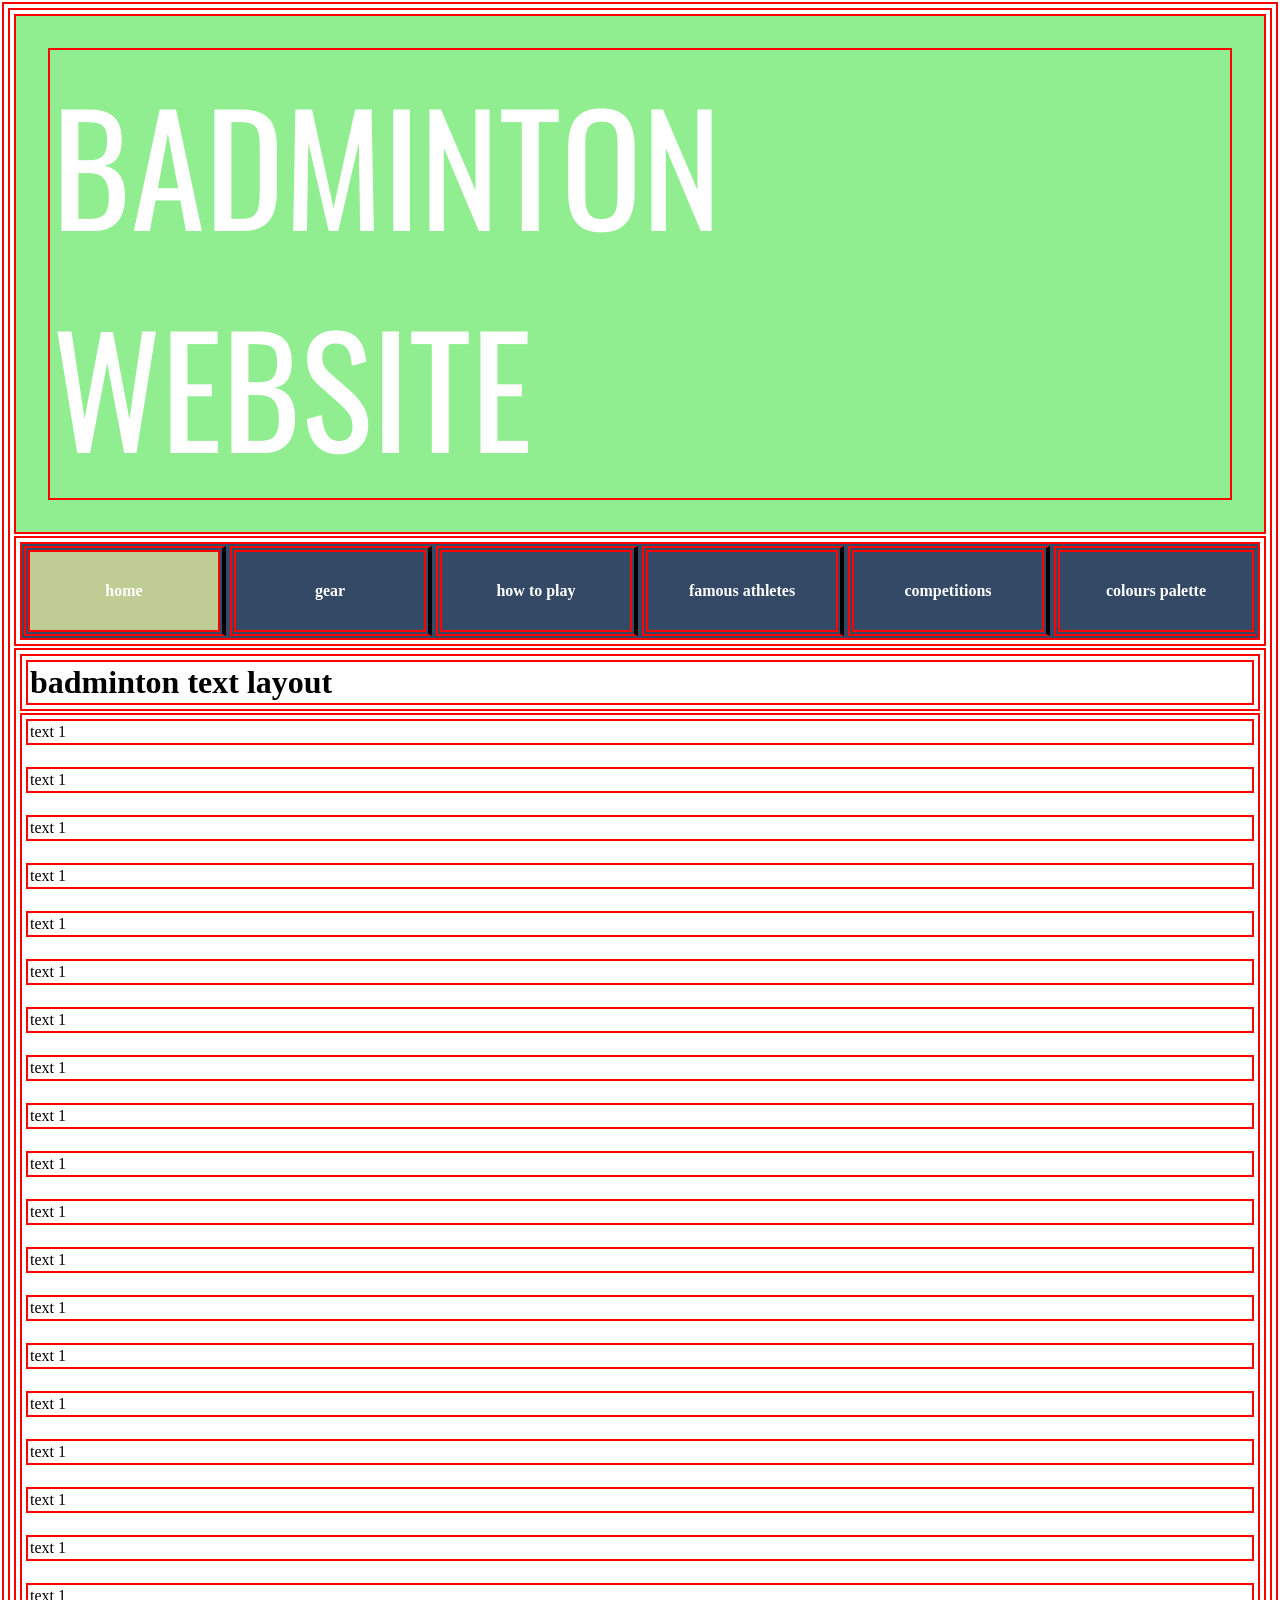
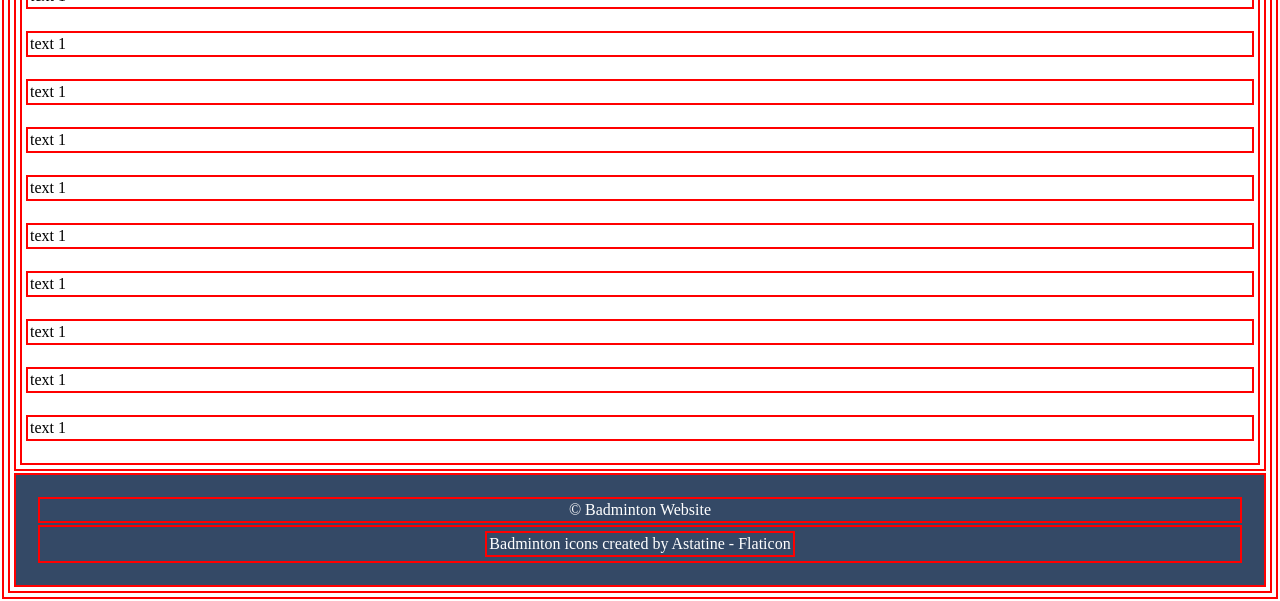
==== index.html @ ff65a62f "repository fix 15/03/2026 12:06am" ====
<!DOCTYPE HTML>
<html lang="en">
  <head>
		<!-- should do all this for one page then copy to every other page -->
		<title> badminton website </title>
		<link rel="stylesheet" type="text/css" href="style.css">
		
		<!-- space for fonts + linking features -->
		<!-- page icon -->
		<link rel="icon" type="image/png" href="images/badminton-img.png">
		<!-- font linking -->
		<link rel="preconnect" href="https://fonts.googleapis.com">
		<link rel="preconnect" href="https://fonts.gstatic.com" crossorigin>

		<!-- fonts -->
		<!-- probably not needed due to import on the main style.css file
		<link href="https://fonts.googleapis.com/css2?family=Story+Script&display=swap" rel="stylesheet">
		<link href="https://fonts.googleapis.com/css2?family=Patrick+Hand&display=swap" rel="stylesheet">
		-->

	</head>


	<body>
		<!-- might include a div to surround the header, main, and footer values-->
			<header class="section-header">
				<p> badminton website </p>
			</header>
      <!--the navbar, try to make it always visibile when scrolling using the sticky function-->
      <nav id="navbar">
        <!--
				<a href="--"> filler space above the navbar that also moves </a> -->
				<ul class="nav-links"> 
					<!-- might need to make a grid so each box is equally spaced -->
					<li class="box-nav-1a"><a href="index.html" class="active page" id="home"> home </a></li>
					<!-- filler pages for now-->
					<li class="box-nav-2a"><a href="gear.html" class="page drop-button" id="--"> gear </a>
						<div class="dropdown-content">
							<a href="gear-1.html"> rackets </a>
							<a href="gear-2.html"> shuttles </a>
							<a href="gear-3.html"> shoes </a>
						</div>
					</li>
					<li class="box-nav-3a"><a href="how-to-play.html" class="page" id="--"> how to play </a></li>
					<li class="box-nav-4a"><a href="famous-athletes.html" class="page" id="--"> famous athletes </a></li>
					<li class="box-nav-5a"><a href="competitions.html" class="page" id="--"> competitions </a></li>
					<!-- end of filer pages for now-->
					<li class="box-nav-8a"><a href="colours.html" class="page" id="--"> colours palette </a></li>
				</ul>
      </nav>

		
			<main>
				<div>
					<h1> 
						badminton text layout
					</h1>

				</div>
				<div>
					<p> text 1 </p> <br>
					<p> text 1 </p> <br>
					<p> text 1 </p> <br>
					<p> text 1 </p> <br>
					<p> text 1 </p> <br>
					<p> text 1 </p> <br>
					<p> text 1 </p> <br>
					<p> text 1 </p> <br>
					<p> text 1 </p> <br>
					<p> text 1 </p> <br>
					<p> text 1 </p> <br>
					<p> text 1 </p> <br>
					<p> text 1 </p> <br>
					<p> text 1 </p> <br>
					<p> text 1 </p> <br>
					<p> text 1 </p> <br>
					<p> text 1 </p> <br>
					<p> text 1 </p> <br>
					<p> text 1 </p> <br>
					<p> text 1 </p> <br>
					<p> text 1 </p> <br>
					<p> text 1 </p> <br>
					<p> text 1 </p> <br>
					<p> text 1 </p> <br>
					<p> text 1 </p> <br>
					<p> text 1 </p> <br>
					<p> text 1 </p> <br>
					<p> text 1 </p> <br>





        </div>










			</main>


			<footer>
				<p>&copy; Badminton Website </p>
				<p><a href="https://www.flaticon.com/free-icons/badminton" title="badminton icons"> Badminton icons created by Astatine - Flaticon</a> </p>
			</footer>
	</body>


</html>
---- style.css ----
/* #region filler-stuff-for-files */
/* Patrick Hand */
@import url('https://fonts.googleapis.com/css2?family=Patrick+Hand&display=swap');

/* Story Script */
@import url('https://fonts.googleapis.com/css2?family=Story+Script&display=swap');

/* Oswald */
@import url('https://fonts.googleapis.com/css2?family=Oswald:wght@200..700&display=swap');

/* #endregion */


* {
  /* should design the website before screwing up the looks */
  /* change margin and padding to 0px afterwards */
  
  
  margin: 2px;
  padding: 2px;
  box-sizing: border-box;
  border: 2px solid red;
  
  
  /*
  margin: 0px;
  padding: 0px;
  box-sizing: border-box;
  border: 0px solid black;
  */
  
}



/* for variables/functions later on */   

    :root { 
      
      /* base colour option 1 */
      --base-colour-1a: #FCF7F8; 
      --base-colour-2a: #CED3DC; 
      --base-colour-3a: #ABA9C3; 
      --base-colour-4a: #275DAD; 
      --base-colour-5a: #5B616A; 
      

      /* base colour option 2 */
      --base-colour-1b: #2E7B28; 
      --base-colour-2b: #3C5C74; 
      --base-colour-3b: #4F5ADE; 
      --base-colour-4b: #E4ECF1; 
      

      /* base colour option 3 */
      --base-colour-1c: #A7CECB; 
      --base-colour-2c: #8BA6A9; 
      --base-colour-3c: #75704E; 
      --base-colour-4c: #CACC90; 
      --base-colour-5c: #F4EBBE; 
      

      /* base colour option 4 */
      --base-colour-1d: #CBE896; 
      --base-colour-2d: #AAC0AA; 
      --base-colour-3d: #FCDFA6; 
      --base-colour-4d: #A18276; 
      --base-colour-5d: #F4B886; 
      

      /* base colour option 5 */
      --base-colour-1e: #555B6E; 
      --base-colour-2e: #89B0AE;
      --base-colour-3e: #BEE3DB;
      --base-colour-4e: #FAF9F9; 
      --base-colour-5e: #FFD6BA; 
      
      /* base colour option 6 */
      --base-colour-1f: #247BA0; 
      --base-colour-2f: #70C1B3;
      --base-colour-3f: #B2DBBF;
      --base-colour-4f: #F3FFBD; 
      --base-colour-5f: #FF1654; 
      
      /* base colour option 7 */
      --base-colour-1g: #0D1821; 
      --base-colour-2g: #344966;
      --base-colour-3g: #B4CDED;
      --base-colour-4g: #F0F4EF; 
      --base-colour-5g: #BFCC94; 

      /* fonts can be adjusted so it'll affect all using it */
      .patrick-hand-regular {
        font-family: "Patrick Hand", cursive;
        font-weight: 400;
        font-style: normal;
      }

      .story-script-regular {
        font-family: "Story Script", sans-serif;
        font-weight: 400;
        font-style: normal;
      }


    }
	

    body {

    }

    h1{
    
    } 
    
    header{
      background-color: lightgreen;
      justify-items: center;
      align-content: center;
      font-size: 150px;
      padding: 30px;
      font-family: "Oswald", sans-serif;
      color: white;
      text-transform: uppercase;
      
    }

 
    /* navigation bar styling */ 
    /* #region navigation bar styling */
    
    nav {
      position: sticky;
      top: 0;
      z-index: 1;
    }

    nav ul {
      list-style-type: none;
      overflow: hidden;
      justify-content: space-evenly;
      background-color: var(--base-colour-2g);
      display: grid;
      /* this needs to be adjusted for the final bits/editing */
      grid-template-columns: repeat(6, 1fr);
      /* this padding puts distance around the listed items */
      padding: 0px;
    }

    nav ul li {
      /* this doesn't work to make the highlight part go slow 
      transition: color 5.0s ease-in 2s; */
      display: inline-block;
      font-weight: bold;
      white-space: no-wrap;
      /* this makes a box around the listed item
      padding: 10px 10px; */
      background-color: var(--base-colour-2g); /* might need to make a grid to make each one to have even space */
      border-right: 4px solid black; /* hard to see for now but is a divider */
      /* this padding puts some height on the bottom and top of the li a */
      padding: 0px 0px;
    }

    nav ul li:last-child{
      border-right: none;
    }

    nav ul li a {
      display: block;
      color: white;
      text-align: center;
      text-decoration: none;
      padding: 30px 30px;
      transition: transform 0.2s ease-out;
      
      
      /* might need later to help remove features off of the thing
      text-decoration: none; */
    }

    nav ul li a .drop-button { 
      display: inline-block;
      color: white;
      text-align: center;
      padding: 14px 16px;
      text-decoration: none;

    }
    
    /* used by w3schools demo
    nav ul li a:hover, .box-nav-2a:hover .drop-button {
      background-color: red;
    }
    */

    li.box-nav-2a {
      display: inline-block;
    }

    .dropdown-content {
      display: none;
      position: absolute;
      background-color: var(--base-colour-2g);
      /* this value needs to scale with the page when it changes size/resolution
      min-width: 317px;
      */
      box-shadow: 0px 8px 16px 0px rgba(0,0,0,0.2);
      z-index: 1;
    }

    .dropdown-content a {
      color: white;
      padding: 12px 16px;
      text-decoration: none;
      display: block;
      text-align: left;
    }

    /* the a.active has to be before a:hover due to specificity rules or something */
    nav ul li .active {
      background-color: var(--base-colour-5g); 
    }

    nav ul li a:hover {
      background-color: var(--base-colour-4g);
      color: var(--base-colour-1g );
      transform: translateX(-5px);
    } 

    .dropdown-content a:hover {
      background-color: var(--base-colour-4g);
      color: var(--base-colour-1g );
    }

    .box-nav-2a:hover .dropdown-content {
      display: block;
    }

    /* #endregion */

    /* footer styling */
    /* #region footer styling */

    footer {
      padding: 20px;
      background-color: var(--base-colour-2g);
    }

    footer p {
      color: white;
      display: flex;
      justify-content: center;
      align-items: center;
    }

    footer a {
      color: white;
      text-decoration: none;
    }

    footer a:hover {
      text-decoration: underline;
      opacity: 0.8;
    }

    footer a:link, footer a:visited, footer a:active {
      color: white;
    }

    /* #endregion */

  
    /* gear page */
    /* #region gear main page */
    
    .gear-main-whole-box{
      display: flex;
      flex-direction: column;
      align-items: center;
      background-color: rgb(240, 128, 128);
      padding-bottom: 50px;
    }
    
    .gear-main-header{
      justify-self: center;
      text-align: center;
      color: white;
      font-family: "Patrick Hand", cursive;
    }

    .gear-main-h1 {
      margin: 30px 0px 10px 0px;
      font-size: 100px;
    }

    .gear-main-header-text {
      margin: 10px 0px;
      font-size: 50px;
      font-weight: 700;
    }
    
    .gear-main-info {
      display: grid;
      grid-template-columns: repeat(3, auto);
      justify-content: center;
      gap: 30px;
      padding: 40px 30px;
      margin: 15px;
      border-radius: 30px;
      background-color: lightblue
    
    }

    .gear-main-grid {
      background-color: rgb(38, 37, 34, 0.3);
      border-radius: 30px;
      padding: 30px;
      width: 450px;

      display: flex;
      flex-direction: column;
      text-align: center;
      align-items: center;
      text-align: center;
      color: white;
      transition: transform 0.5s ease-in;
      font-family: "Patrick Hand", cursive;
    }

    .gear-main-grid h3 {
      font-size: 50px;
    }

    .header-container {
      display: flex;
      justify-content: space-between;
      align-items: center;
      width: 100%;
      
    }

     .spacer, .gear-main-icon {
      width: 40px;
      height: auto;
    }

    .header-contaner h3 {
      margin: 0px;
      flex-grow: 1;
      text-align: center;
    }

    .gear-main-grid p {
      font-size: 30px;
      padding-top: 20px;
    }

    .gear-main-grid:hover {
      /* change this colour later*/
      background-color: rgba(240, 128, 128, 0.6);
      transform: translateY(-15px);
    }


    .gear-main-rackets, .gear-main-shuttlecock, .gear-main-shoes {
      /* this one doesn't work probably as it only affects 1 item right now
      justify-content: center; */
      display: grid;
      justify-items: center;
    }


    .gear-main-image-frame {
      display: flex;
      width: 350px;
      height: 350px;
      border-radius: 20px;
      justify-content: center;
      align-items: center;
      overflow: hidden;
      margin-top: 20px;
      
    }

    .gear-main-img {
      display: block;
      justify-content: center;
      align-items: center;
      max-width: 90%;
      max-height: 90%;
      object-fit: contain;

    }


    /* #endregion */
    

    /* filler text --------------------------------------------------- */



    /* gear page-1 */
    /* #region gear rackets */


    /* #endregion */

    /* gear page-2 */
    /* #region gear shuttlecock */


    /* #endregion */

    /* gear page-3 */
    /* #region gear shoes */


    /* #endregion */



    /*


    /* how-to-play page */
    /* #region play-main page */

    .play-main-whole-box {
      display: flex;
      flex-direction: column;
      align-items: center;
      background-color: rgb(240, 128, 128);
      padding-bottom: 50px;
    }

    .play-main-header{
      justify-self: center;
      text-align: center;
      color: white;
      font-family: "Patrick Hand", cursive;
    }

    .play-main-h1 {
      margin: 30px 0px 10px 0px;
      font-size: 100px;
    }

    .play-main-header-text {
      margin: 10px 0px;
      font-size: 50px;
      font-weight: 700;
    }

    .play-main-info {
      display: grid;
      grid-template-columns: repeat(3, auto);
      justify-content: center;
      gap: 30px;
      padding: 40px 30px;
      margin: 15px;
      border-radius: 30px;
      background-color: lightblue;
    }

    .play-main-grid {
      background-color: rgb(38, 37, 34, 0.3);
      border-radius: 30px;
      padding: 30px;
      width: 450px;
      display: flex;
      flex-direction: column;
      text-align: center;
      color: white;
      transition: transform 0.5s ease-in;
      font-family: "Patrick Hand", cursive;
    }

    .play-main-grid h3 {
      font-size: 50px;
    }
    .play-main-grid p {
      font-size: 30px;
    }

    .play-main-grid ul{
      padding: 10px 20px;
    }

    .play-main-grid li {
      font-size: 22px;
      text-align: start;
      font-weight: 500;
    }

    .play-main-grid:hover {
      /* change this color later */
      background-color: rgba(240, 128, 128, 0.6);
      transform: translateY(-15px);
    }

    .play-main-shots, .play-main-footwork, .play-main-rules {
      display: grid;
      justify-items: center;
    }

    .play-main-image-frame {
      display: flex;
      width: 350px;
      height: 350px;
      border-radius: 20px;
      justify-content: center;
      align-items: center;
      overflow: hidden;
      margin-top: 20px;
    }

    .play-main-img {
      display: block;
      justify-content: center;
      align-items: center;
      max-width: 90%;
      max-height: 90%;
      object-fit: contain;
    }
   
    /* end region */
    
    /* famous atheletes page */
    /* #region famous athletes */
    
    
    nav ul {
      
    }


    /* #endregion */


    /* colours page */ 
    /* #region filler-colour-page */

    .box-1a {
      background-color: var(--base-colour-1a) ; 
    }

    .box-2a {
      background-color: var(--base-colour-2a);
    }
    
    .box-3a {
      background-color: var(--base-colour-3a);
    }

    .box-4a {
      background-color: var(--base-colour-4a);
    }

    .box-5a {
      background-color: var(--base-colour-5a);
    }
    
    
    /* filler for space */


    .box-1b {
      background-color: var(--base-colour-1b);
    }

    .box-2b {
      background-color: var(--base-colour-2b);
    }
    
    .box-3b {
      background-color: var(--base-colour-3b);
    }
    
    .box-4b {
      background-color: var(--base-colour-4b);
    }

    /* filler for space */
    
    .box-1c {
      background-color: var(--base-colour-1c);
    }

    .box-2c {
      background-color: var(--base-colour-2c);
    }

    .box-3c {
      background-color: var(--base-colour-3c);
    }
    
    .box-4c {
      background-color: var(--base-colour-4c);
    }
    
    .box-5c {
      background-color: var(--base-colour-5c);
    }

      /* filler for space */
    
    .box-1d {
      background-color: var(--base-colour-1d);
    }

    .box-2d {
      background-color: var(--base-colour-2d);
    }

    .box-3d {
      background-color: var(--base-colour-3d);
    }
    
    .box-4d {
      background-color: var(--base-colour-4d);
    }
    
    .box-5d {
      background-color: var(--base-colour-5d);
    }

    /* filler for space */
    
    .box-1e {
      background-color: var(--base-colour-1e);
    }

    .box-2e {
      background-color: var(--base-colour-2e);
    }

    .box-3e {
      background-color: var(--base-colour-3e);
    }
    
    .box-4e {
      background-color: var(--base-colour-4e);
    }
    
    .box-5e {
      background-color: var(--base-colour-5e);
    }

    /* filler for space */

    .box-1f {
      background-color: var(--base-colour-1f);
    }

    .box-2f {
      background-color: var(--base-colour-2f);
    }

    .box-3f {
      background-color: var(--base-colour-3f);
    }
    
    .box-4f {
      background-color: var(--base-colour-4f);
    }
    
    .box-5f {
      background-color: var(--base-colour-5f);
    }

    /* filler for space */

    .box-1g {
      background-color: var(--base-colour-1g);
    }

    .box-2g {
      background-color: var(--base-colour-2g);
    }

    .box-3g {
      background-color: var(--base-colour-3g);
    }
    
    .box-4g {
      background-color: var(--base-colour-4g);
    }
    
    .box-5g {
      background-color: var(--base-colour-5g);
    }

    /* #endregion */




    /* @media stuff/responsive design */
    /* #region @media stuff */

    /*  */

    /* #endregion*/
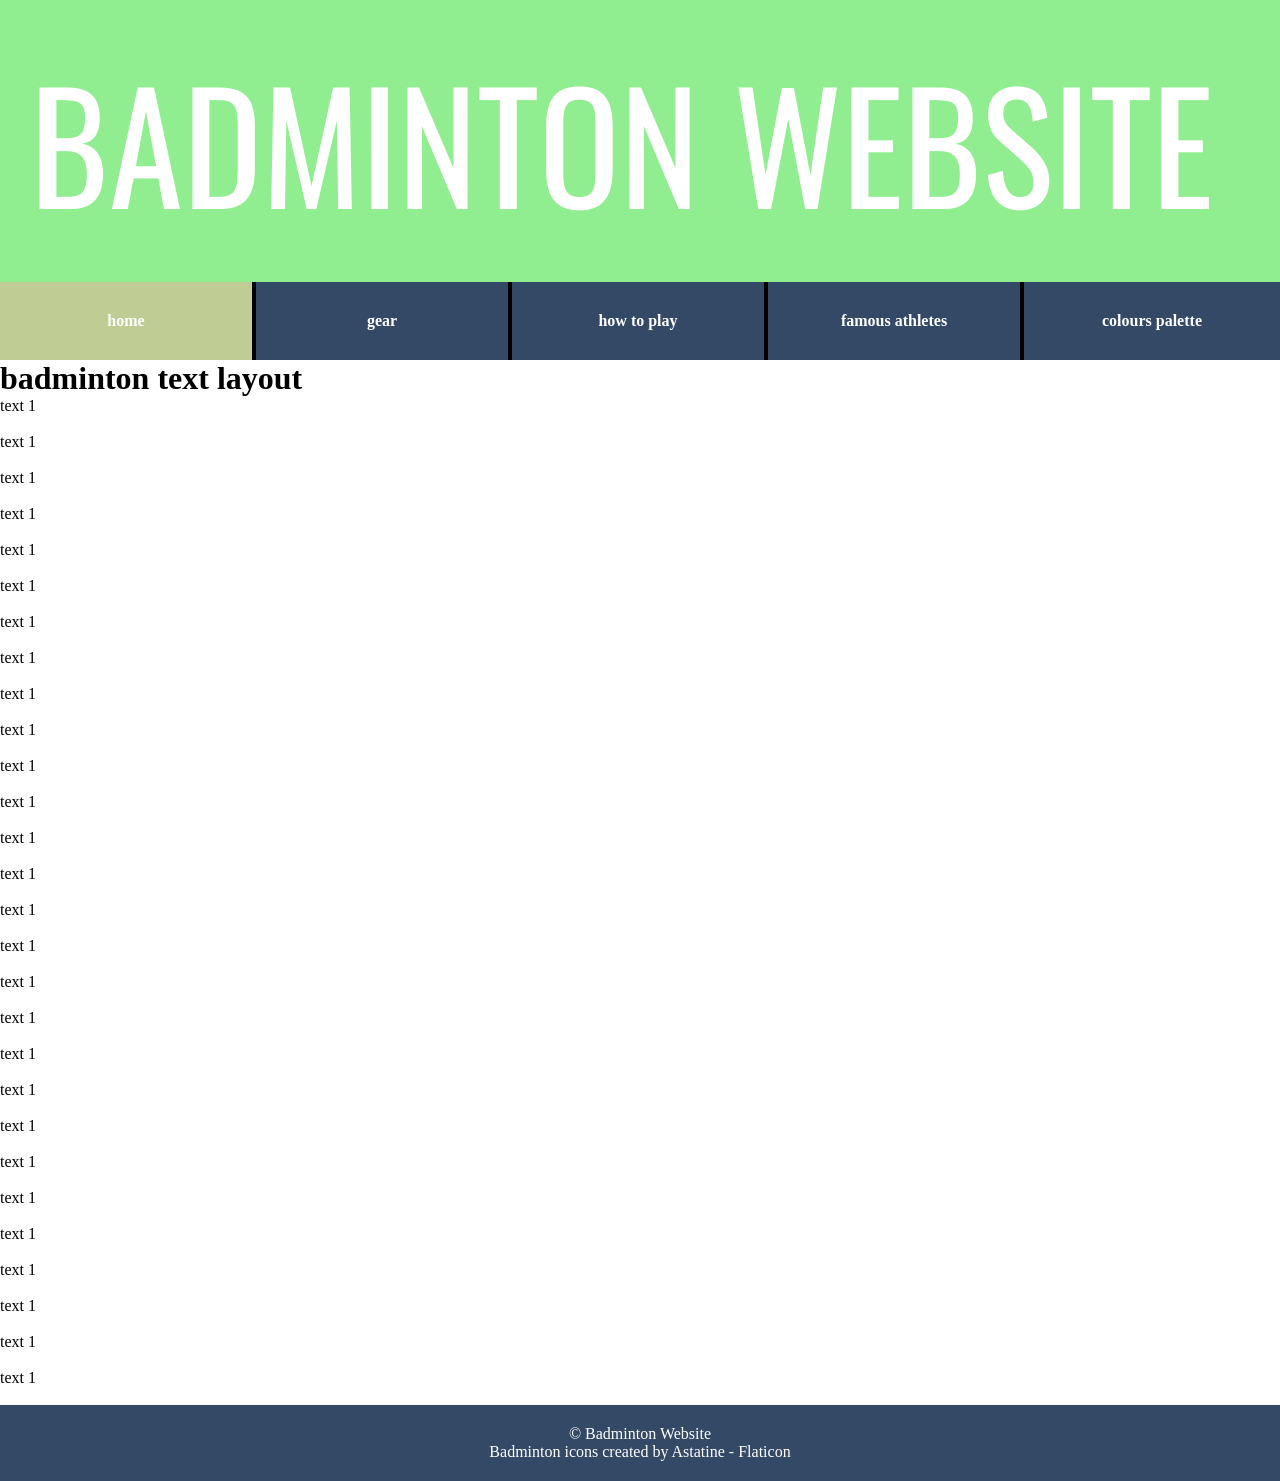
==== commit 3bac6e75: "15/03/2026 2:27pm" ====
--- a/index.html
+++ b/index.html
@@ -43,7 +43,7 @@
 					</li>
 					<li class="box-nav-3a"><a href="how-to-play.html" class="page" id="--"> how to play </a></li>
 					<li class="box-nav-4a"><a href="famous-athletes.html" class="page" id="--"> famous athletes </a></li>
-					<li class="box-nav-5a"><a href="competitions.html" class="page" id="--"> competitions </a></li>
+					<!-- <li class="box-nav-5a"><a href="competitions.html" class="page" id="--"> competitions </a></li> -->
 					<!-- end of filer pages for now-->
 					<li class="box-nav-8a"><a href="colours.html" class="page" id="--"> colours palette </a></li>
 				</ul>
--- a/style.css
+++ b/style.css
@@ -15,19 +15,19 @@
   /* should design the website before screwing up the looks */
   /* change margin and padding to 0px afterwards */
   
-  
+  /*
   margin: 2px;
   padding: 2px;
   box-sizing: border-box;
   border: 2px solid red;
+  */
   
   
-  /*
   margin: 0px;
   padding: 0px;
   box-sizing: border-box;
   border: 0px solid black;
-  */
+  
   
 }
 
@@ -143,7 +143,7 @@
       background-color: var(--base-colour-2g);
       display: grid;
       /* this needs to be adjusted for the final bits/editing */
-      grid-template-columns: repeat(6, 1fr);
+      grid-template-columns: repeat(5, 1fr);
       /* this padding puts distance around the listed items */
       padding: 0px;
     }
@@ -495,7 +495,7 @@
     }
 
     .play-main-grid:hover {
-      /* change this color later */
+      
       background-color: rgba(240, 128, 128, 0.6);
       transform: translateY(-15px);
     }
@@ -525,7 +525,7 @@
       object-fit: contain;
     }
    
-    /* end region */
+    /* #endregion */
     
     /* famous atheletes page */
     /* #region famous athletes */
@@ -535,6 +535,78 @@
       
     }
 
+    .swiper-container {
+      position: relative;
+      width: 90%;
+      max-width: 1000px;
+      margin: 50px auto;
+      overflow: hidden;
+      border-radius: 15px;
+      box-shadow: 0px 10px 30px rgba(0,0,0,0.2);
+    }
+
+    .swiper-wrapper {
+      display: flex;
+      width: 100%;
+      transition: transform 0.6s cubic-bezier(0.4, 0, 0.2, 1);
+    }
+
+    .swiper-slide {
+      min-width: 100%;
+      display: flex;
+      height: 450px; 
+      background: lightpink;
+    }
+
+    .athlete-text {
+      flex: 0 0 50%;
+      padding: 50px;
+      display: flex;
+      flex-direction: column;
+      justify-content: center;
+      background: lightgreen;
+    }
+
+    .athlete-text h3 {
+      font-size: 2.5rem;
+      margin-bottom: 15px;
+      color: red;
+    }
+
+    .athlete-text li {
+      line-height: 1.6;
+      color: grey;
+    }
+
+    .athlete-image {
+      flex: 0 0 50%;
+      background: lightblue;
+    }
+
+    .image-content img {
+      width: 100%;
+      height: 100%;
+      object-fit: cover;
+      display: block;
+    }
+
+
+    /* copied from chatgpt */
+    /* Navigation Buttons */
+    .prev, .next {
+      position: absolute;
+      top: 50%;
+      transform: translateY(-50%);
+      background: rgba(255, 255, 255, 0.8);
+      border: none;
+      padding: 20px;
+      cursor: pointer;
+      font-size: 20px;
+      z-index: 10;
+    }
+
+    .next { right: 0; }
+    .prev { left: 0; }
 
     /* #endregion */
 
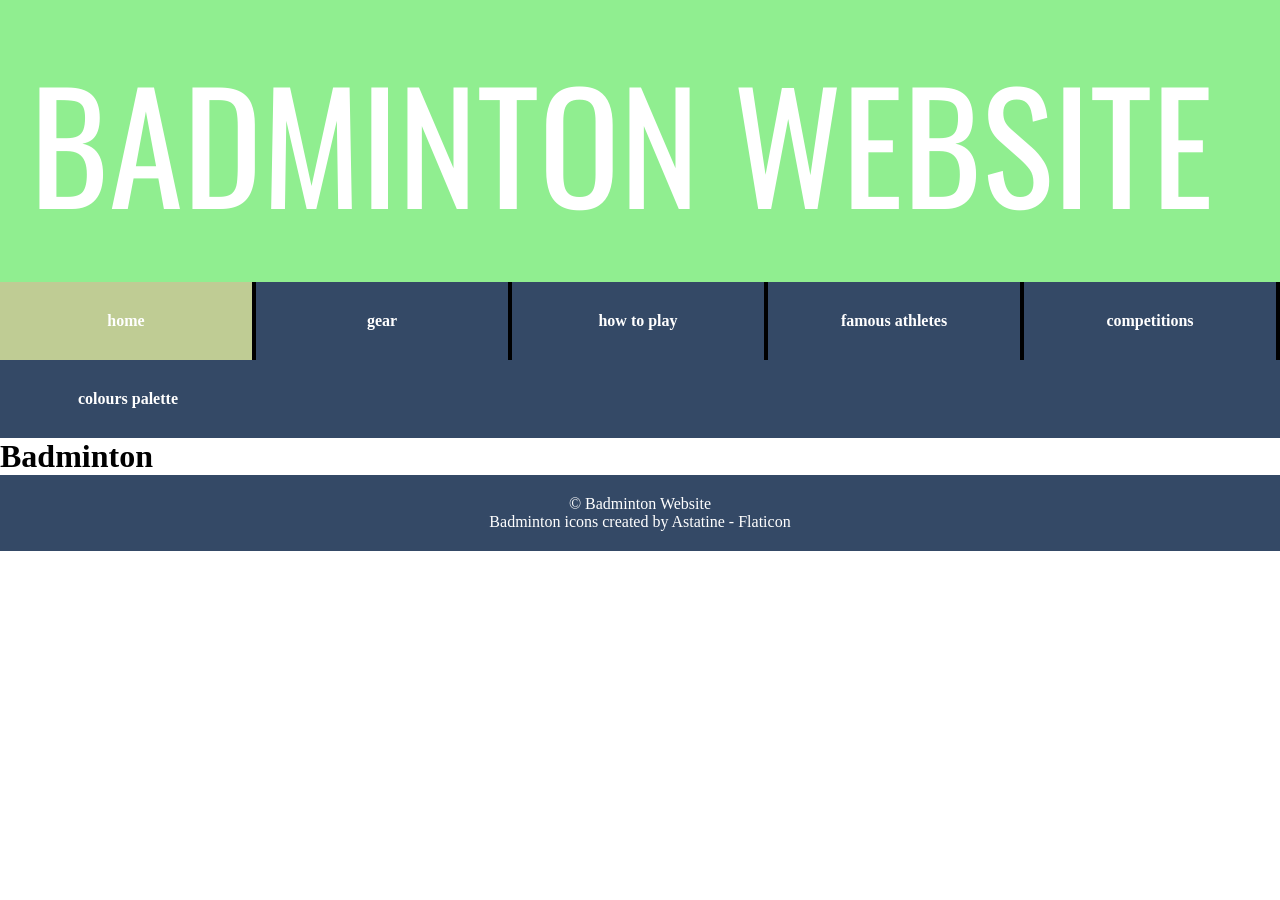
==== commit d6c6365a: "removing text 17/03/2026 10:15am" ====
--- a/index.html
+++ b/index.html
@@ -43,7 +43,7 @@
 					</li>
 					<li class="box-nav-3a"><a href="how-to-play.html" class="page" id="--"> how to play </a></li>
 					<li class="box-nav-4a"><a href="famous-athletes.html" class="page" id="--"> famous athletes </a></li>
-					<!-- <li class="box-nav-5a"><a href="competitions.html" class="page" id="--"> competitions </a></li> -->
+					<li class="box-nav-5a"><a href="competitions.html" class="page" id="--"> competitions </a></li>
 					<!-- end of filer pages for now-->
 					<li class="box-nav-8a"><a href="colours.html" class="page" id="--"> colours palette </a></li>
 				</ul>
@@ -53,39 +53,13 @@
 			<main>
 				<div>
 					<h1> 
-						badminton text layout
+						Badminton
 					</h1>
 
+					
 				</div>
 				<div>
-					<p> text 1 </p> <br>
-					<p> text 1 </p> <br>
-					<p> text 1 </p> <br>
-					<p> text 1 </p> <br>
-					<p> text 1 </p> <br>
-					<p> text 1 </p> <br>
-					<p> text 1 </p> <br>
-					<p> text 1 </p> <br>
-					<p> text 1 </p> <br>
-					<p> text 1 </p> <br>
-					<p> text 1 </p> <br>
-					<p> text 1 </p> <br>
-					<p> text 1 </p> <br>
-					<p> text 1 </p> <br>
-					<p> text 1 </p> <br>
-					<p> text 1 </p> <br>
-					<p> text 1 </p> <br>
-					<p> text 1 </p> <br>
-					<p> text 1 </p> <br>
-					<p> text 1 </p> <br>
-					<p> text 1 </p> <br>
-					<p> text 1 </p> <br>
-					<p> text 1 </p> <br>
-					<p> text 1 </p> <br>
-					<p> text 1 </p> <br>
-					<p> text 1 </p> <br>
-					<p> text 1 </p> <br>
-					<p> text 1 </p> <br>
+					
 
 
 
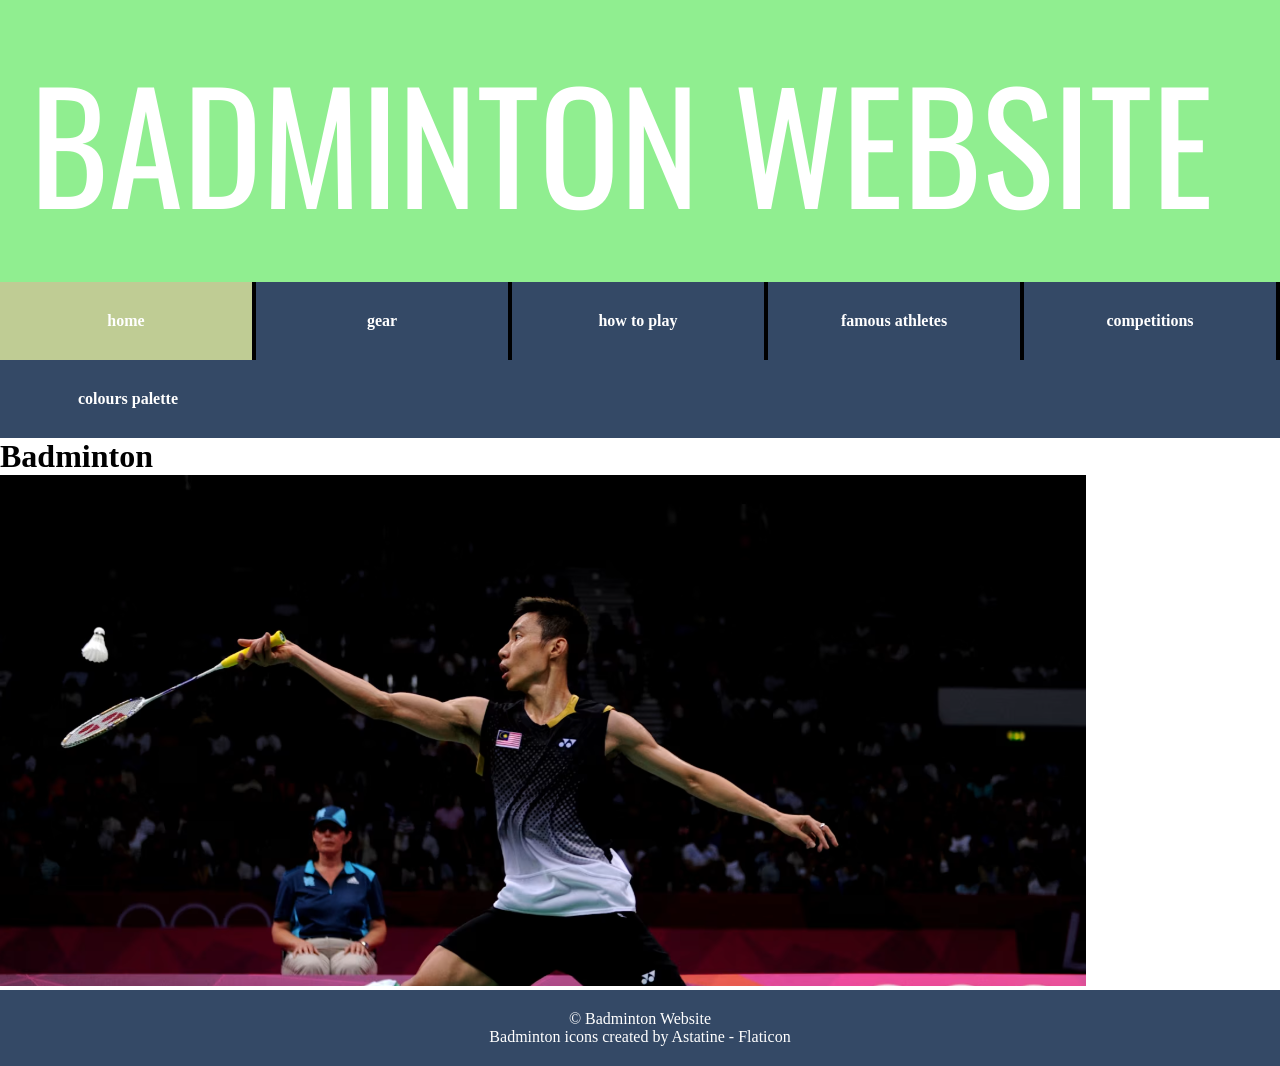
==== commit 265843a8: "test 2" ====
--- a/index.html
+++ b/index.html
@@ -56,10 +56,10 @@
 						Badminton
 					</h1>
 
-					
+
 				</div>
 				<div>
-					
+				<img src="images/badminton-player.png"> 
 
 
 
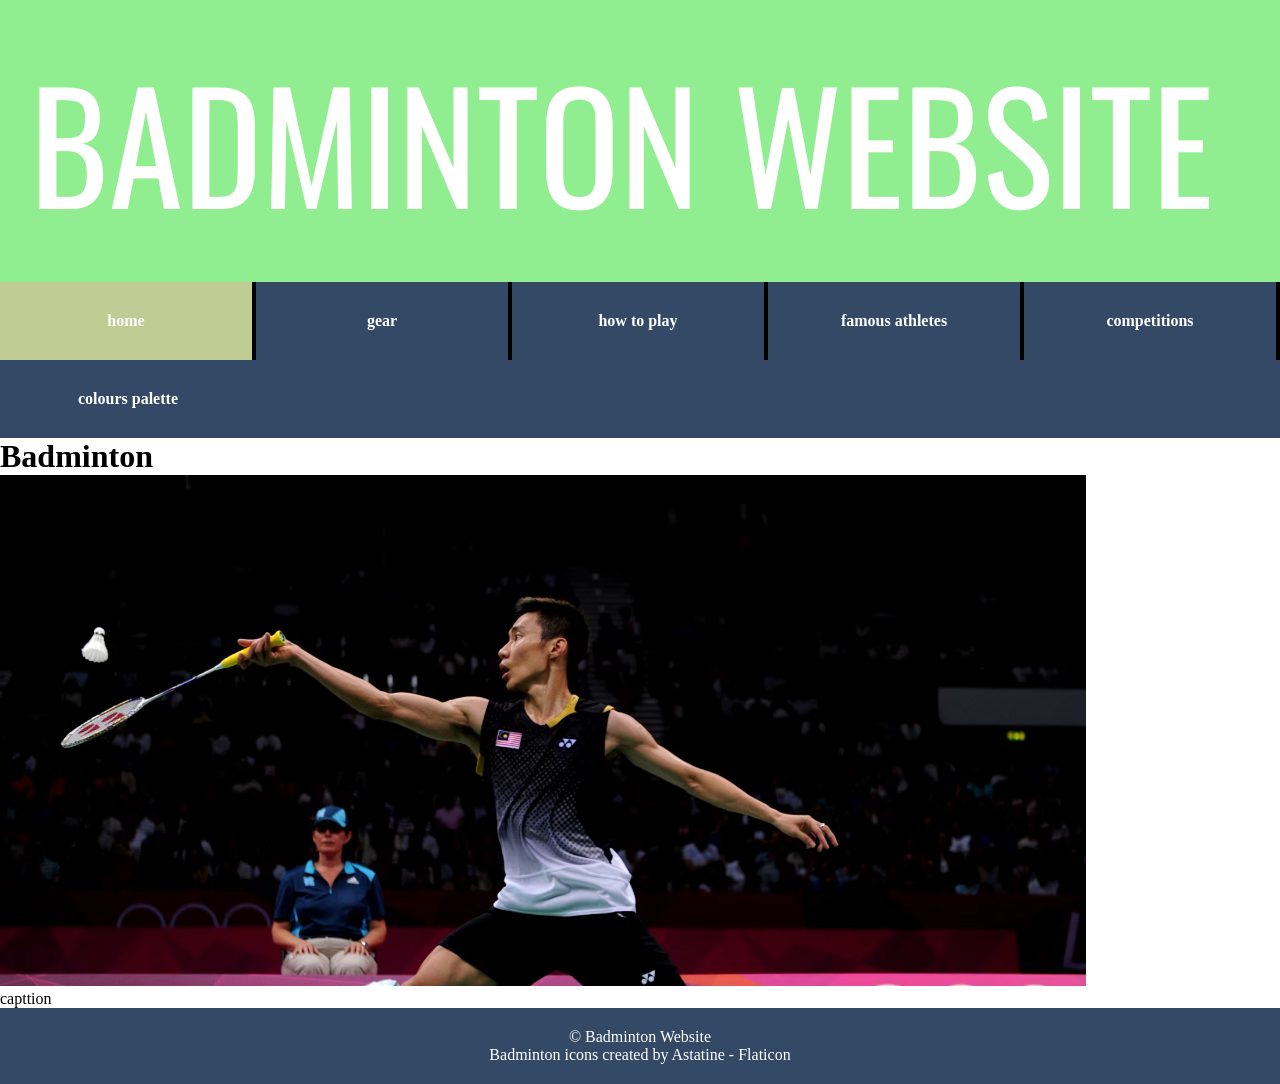
==== commit 8f5f5441: "test 3 (caption" ====
--- a/index.html
+++ b/index.html
@@ -60,7 +60,7 @@
 				</div>
 				<div>
 				<img src="images/badminton-player.png"> 
-
+					<p> capttion</p>
 
 
 
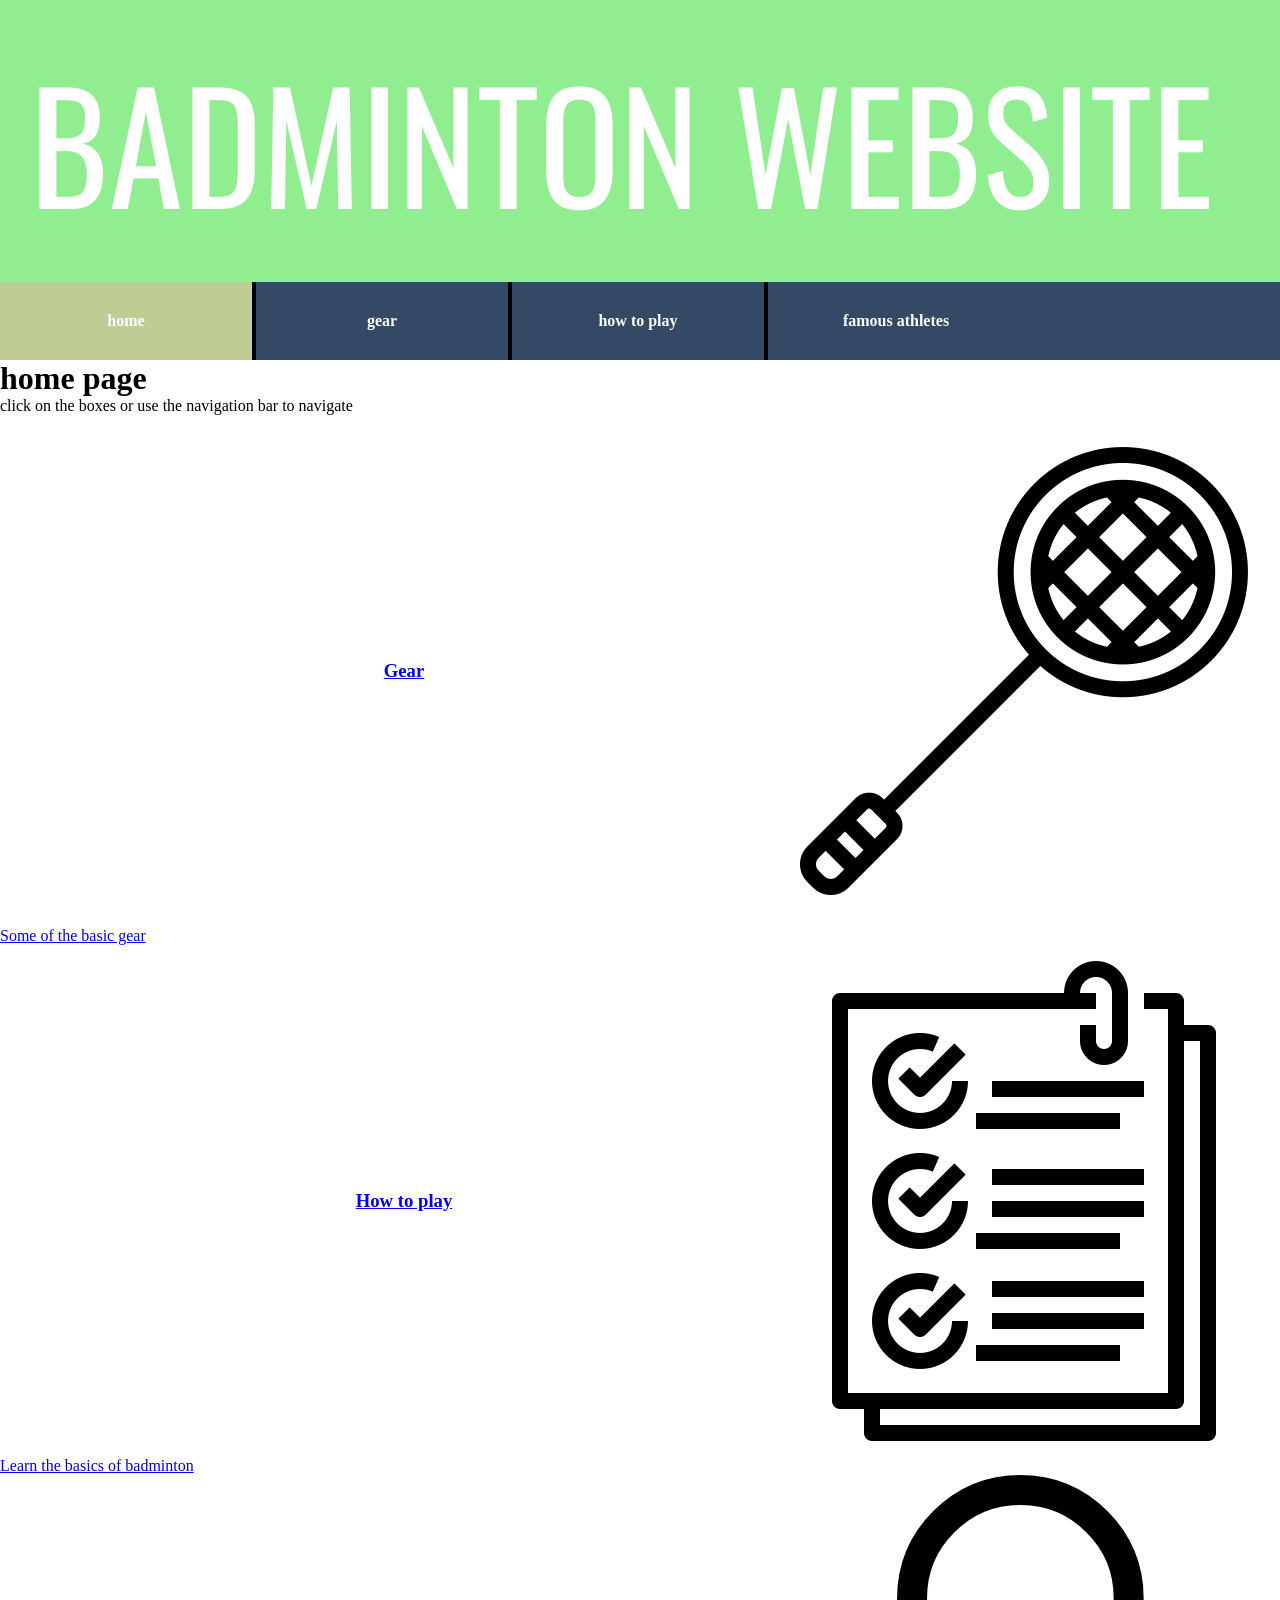
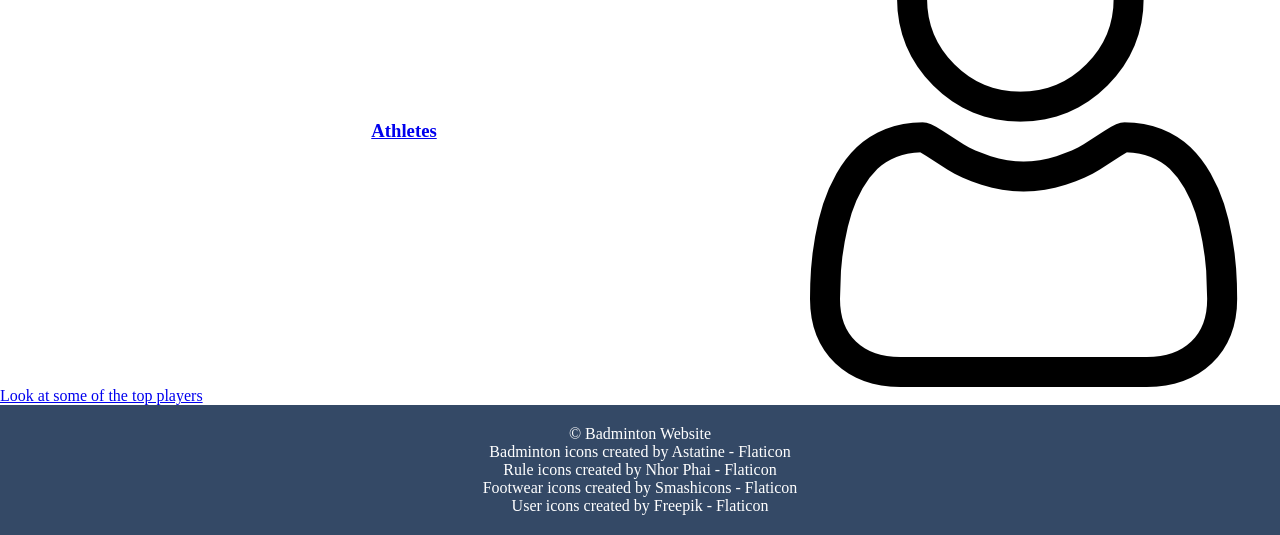
==== commit 0091635f: "home page content + text cleanup 18/03/2026 11:47am" ====
--- a/index.html
+++ b/index.html
@@ -1,9 +1,10 @@
 <!DOCTYPE HTML>
 <html lang="en">
   <head>
-		<!-- should do all this for one page then copy to every other page -->
 		<title> badminton website </title>
 		<link rel="stylesheet" type="text/css" href="style.css">
+		<meta charset="UTF-8">
+    <meta name="viewport" content="width=device-width, initial-scale=1.0">
 		
 		<!-- space for fonts + linking features -->
 		<!-- page icon -->
@@ -11,15 +12,7 @@
 		<!-- font linking -->
 		<link rel="preconnect" href="https://fonts.googleapis.com">
 		<link rel="preconnect" href="https://fonts.gstatic.com" crossorigin>
-
-		<!-- fonts -->
-		<!-- probably not needed due to import on the main style.css file
-		<link href="https://fonts.googleapis.com/css2?family=Story+Script&display=swap" rel="stylesheet">
-		<link href="https://fonts.googleapis.com/css2?family=Patrick+Hand&display=swap" rel="stylesheet">
-		-->
-
 	</head>
-
 
 	<body>
 		<!-- might include a div to surround the header, main, and footer values-->
@@ -43,45 +36,73 @@
 					</li>
 					<li class="box-nav-3a"><a href="how-to-play.html" class="page" id="--"> how to play </a></li>
 					<li class="box-nav-4a"><a href="famous-athletes.html" class="page" id="--"> famous athletes </a></li>
-					<li class="box-nav-5a"><a href="competitions.html" class="page" id="--"> competitions </a></li>
+					<!-- <li class="box-nav-5a"><a href="competitions.html" class="page" id="--"> competitions </a></li> -->
 					<!-- end of filer pages for now-->
-					<li class="box-nav-8a"><a href="colours.html" class="page" id="--"> colours palette </a></li>
+					<!-- <li class="box-nav-8a"><a href="colours.html" class="page" id="--"> colours palette </a></li> -->
 				</ul>
       </nav>
 
 		
-			<main>
-				<div>
-					<h1> 
-						Badminton
+			<main class="home-whole-box">
+				<div class="home-header">
+					<h1 class="home-h1"> 
+						home page
 					</h1>
+					<p class="home-header-text"> click on the boxes or use the navigation bar to navigate </p>
+				</div>
 
+				<div class="home-info">
+					<!-- box 1 - left -->
+					<a href="gear.html">
+					<div class="home-grid">
+						<div class="home-box-1"> 
+							<div class="header-container">
+								<span class="spacer"></span>
+								<h3> Gear </h3>
+								<img src="icons/badminton-racket-icon.png" class="home-main-icon">
+							</div>
+							<p> Some of the basic gear </p>
+						</div>
+					</div>
+					</a>
+					
+					<!-- box 2 - middle -->
+					<a href="how-to-play.html">
+					<div class="home-grid">
+						<div class="home-box-2"> 
+							<div class="header-container">
+								<span class="spacer"></span>
+								<h3> How to play </h3>
+								<img src="icons/badminton-rules-icon.png" class="home-main-icon">
+							</div>
+							<p> Learn the basics of badminton </p>
+						</div>
+					</div>
+					</a>
 
-				</div>
-				<div>
-				<img src="images/badminton-player.png"> 
-					<p> capttion</p>
-
-
-
-
+					<!-- box 3 - right -->
+					<a href="famous-athletes.html">
+					<div class="home-grid">
+						<div class="home-box-3"> 
+							<div class="header-container">
+								<span class="spacer"></span>
+								<h3> Athletes </h3>
+								<img src="icons/badminton-person-icon.png" class="home-main-icon">
+							</div>
+							<p> Look at some of the top players </p>
+						</div>
+					</div>
+					</a>
         </div>
-
-
-
-
-
-
-
-
-
-
 			</main>
 
 
 			<footer>
 				<p>&copy; Badminton Website </p>
 				<p><a href="https://www.flaticon.com/free-icons/badminton" title="badminton icons"> Badminton icons created by Astatine - Flaticon</a> </p>
+				<p><a href="https://www.flaticon.com/free-icons/rule" title="rule icons">Rule icons created by Nhor Phai - Flaticon</a> </p>
+				<p><a href="https://www.flaticon.com/free-icons/footwear" title="footwear icons">Footwear icons created by Smashicons - Flaticon</a></p>
+				<p><a href="https://www.flaticon.com/free-icons/user" title="user icons">User icons created by Freepik - Flaticon</a></p>
 			</footer>
 	</body>
 
